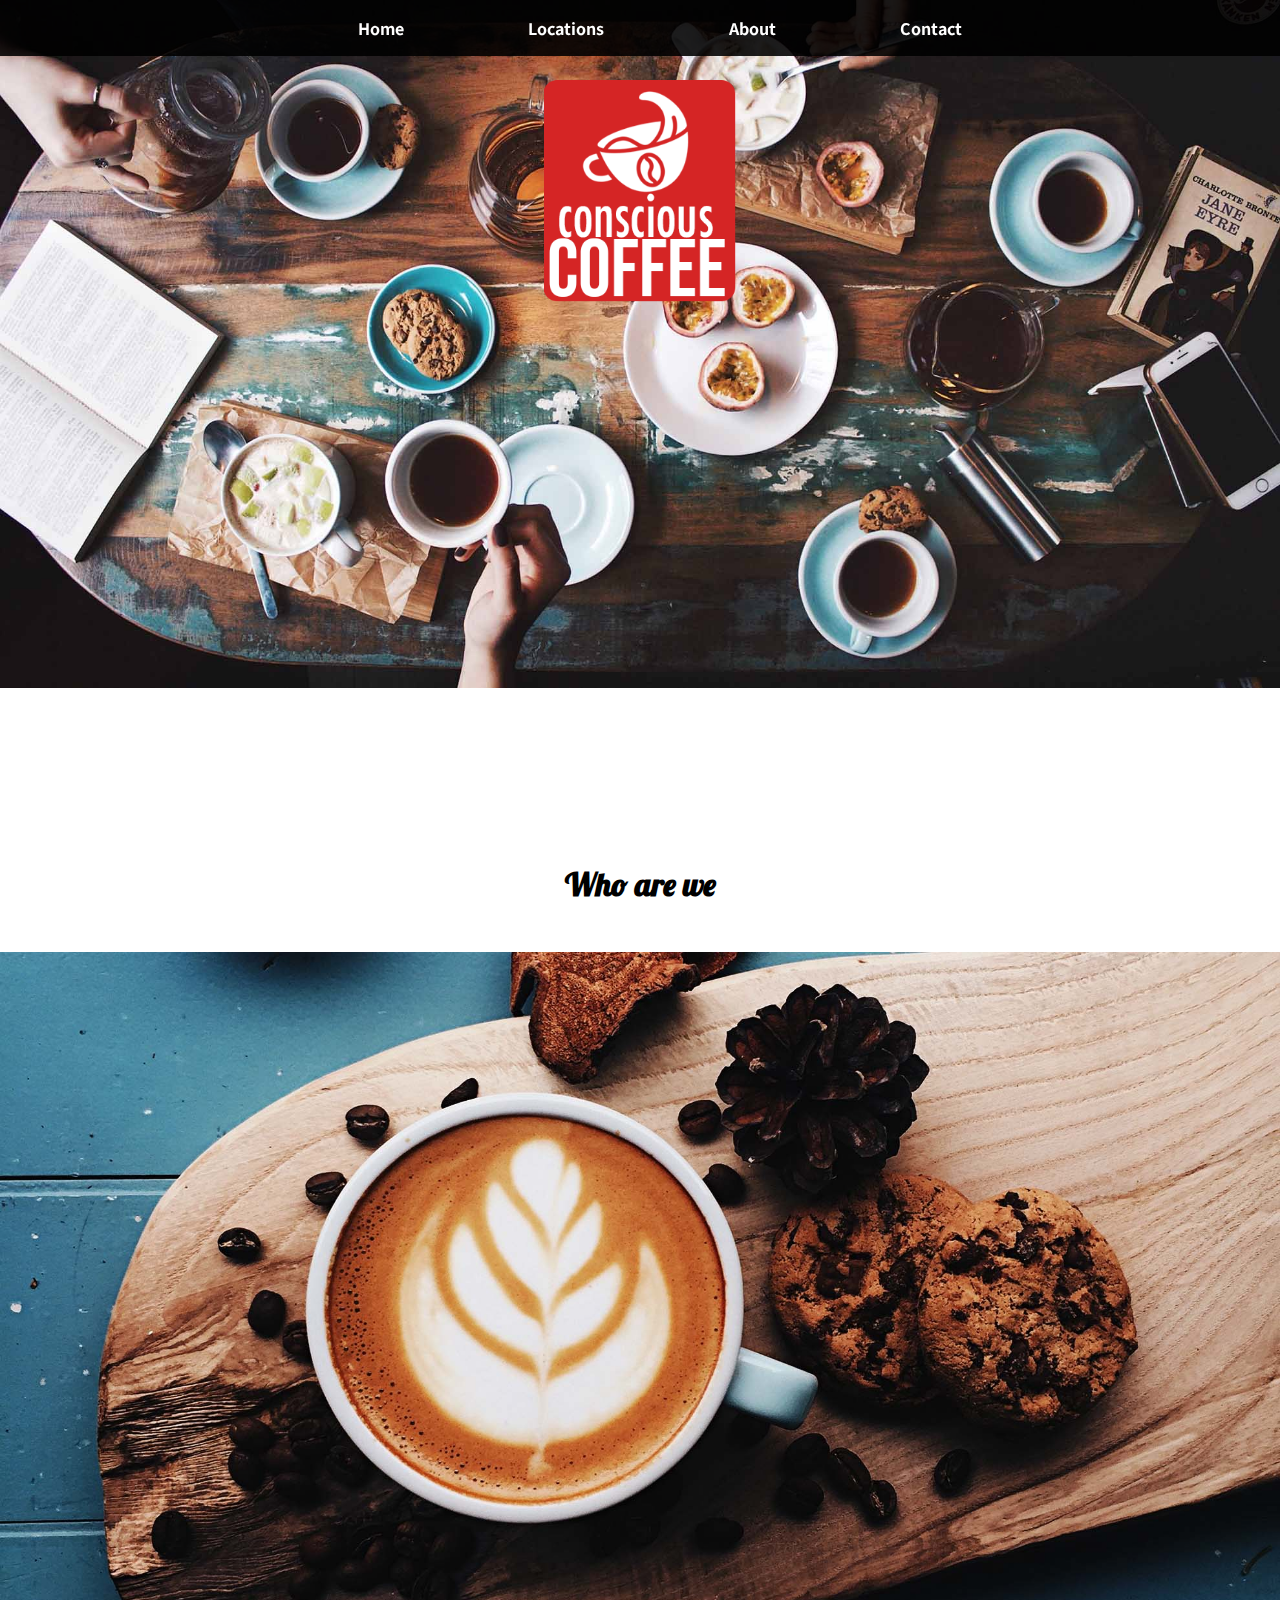
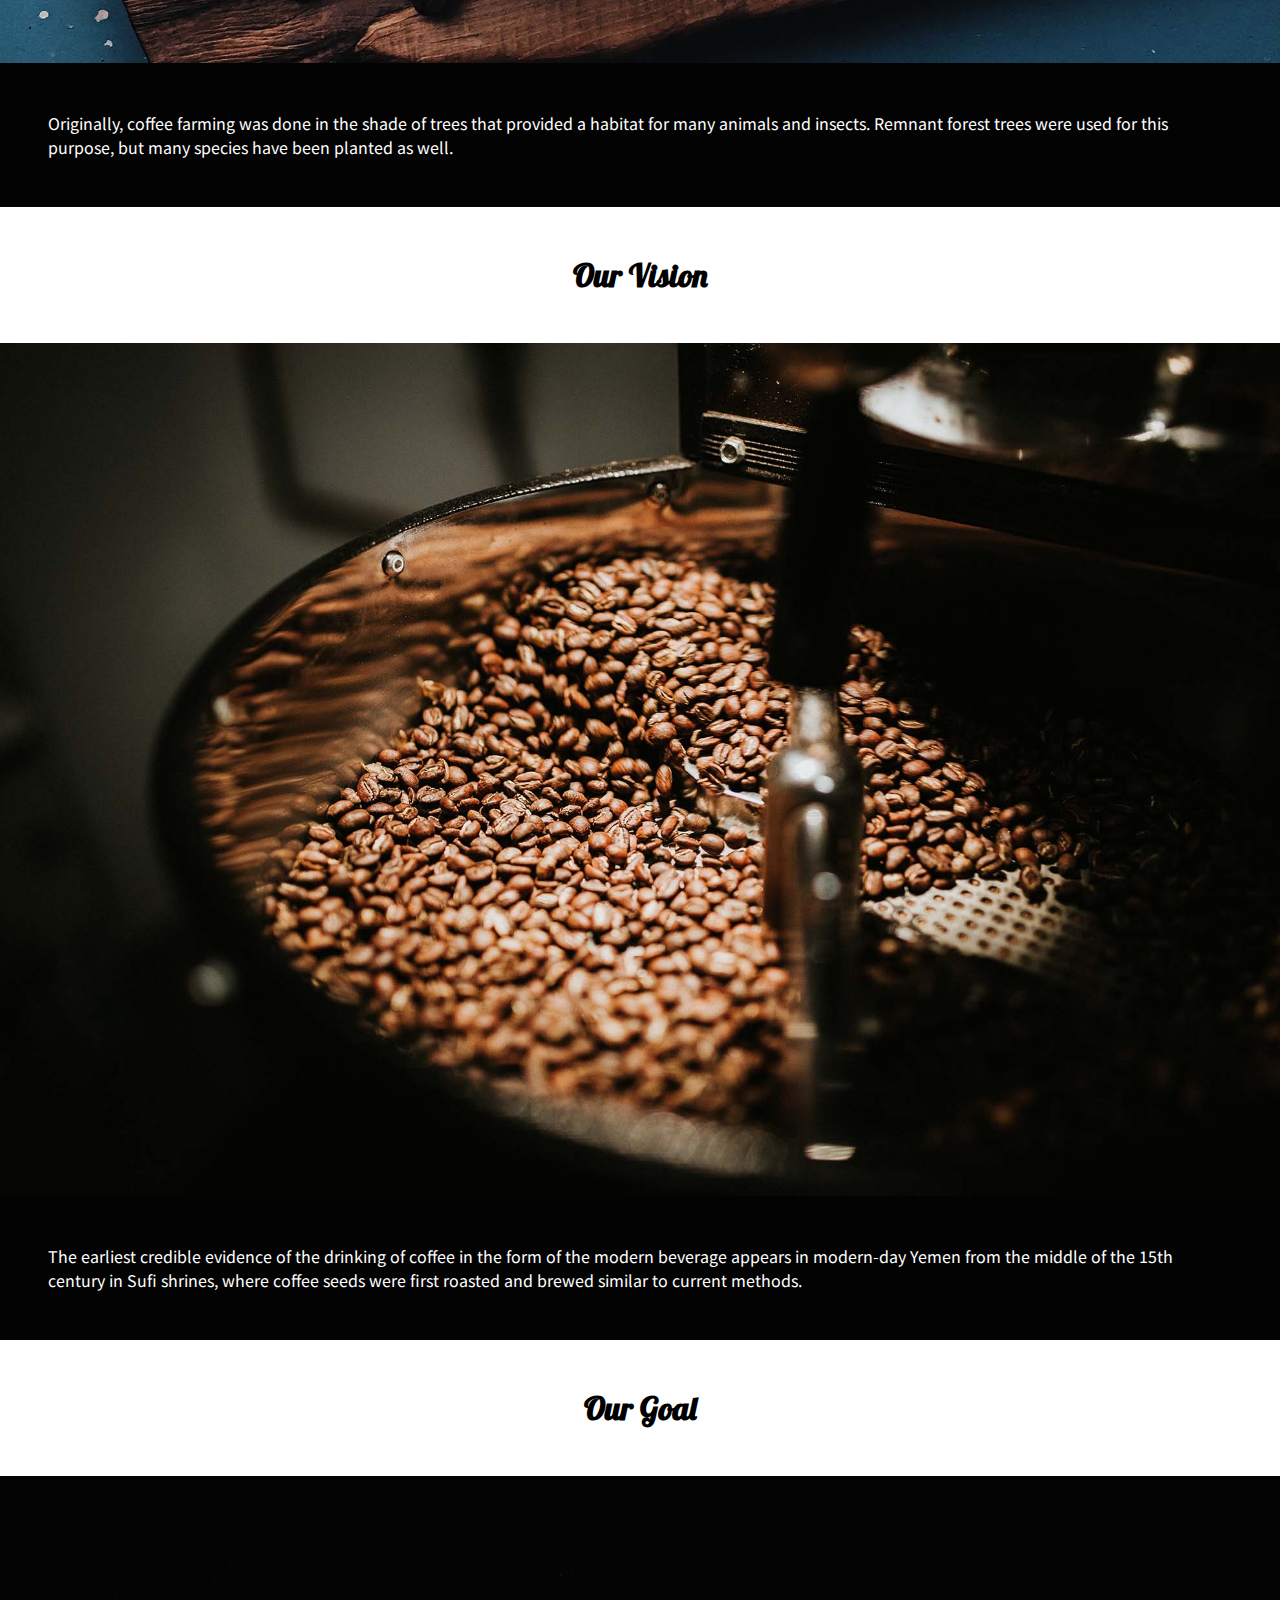
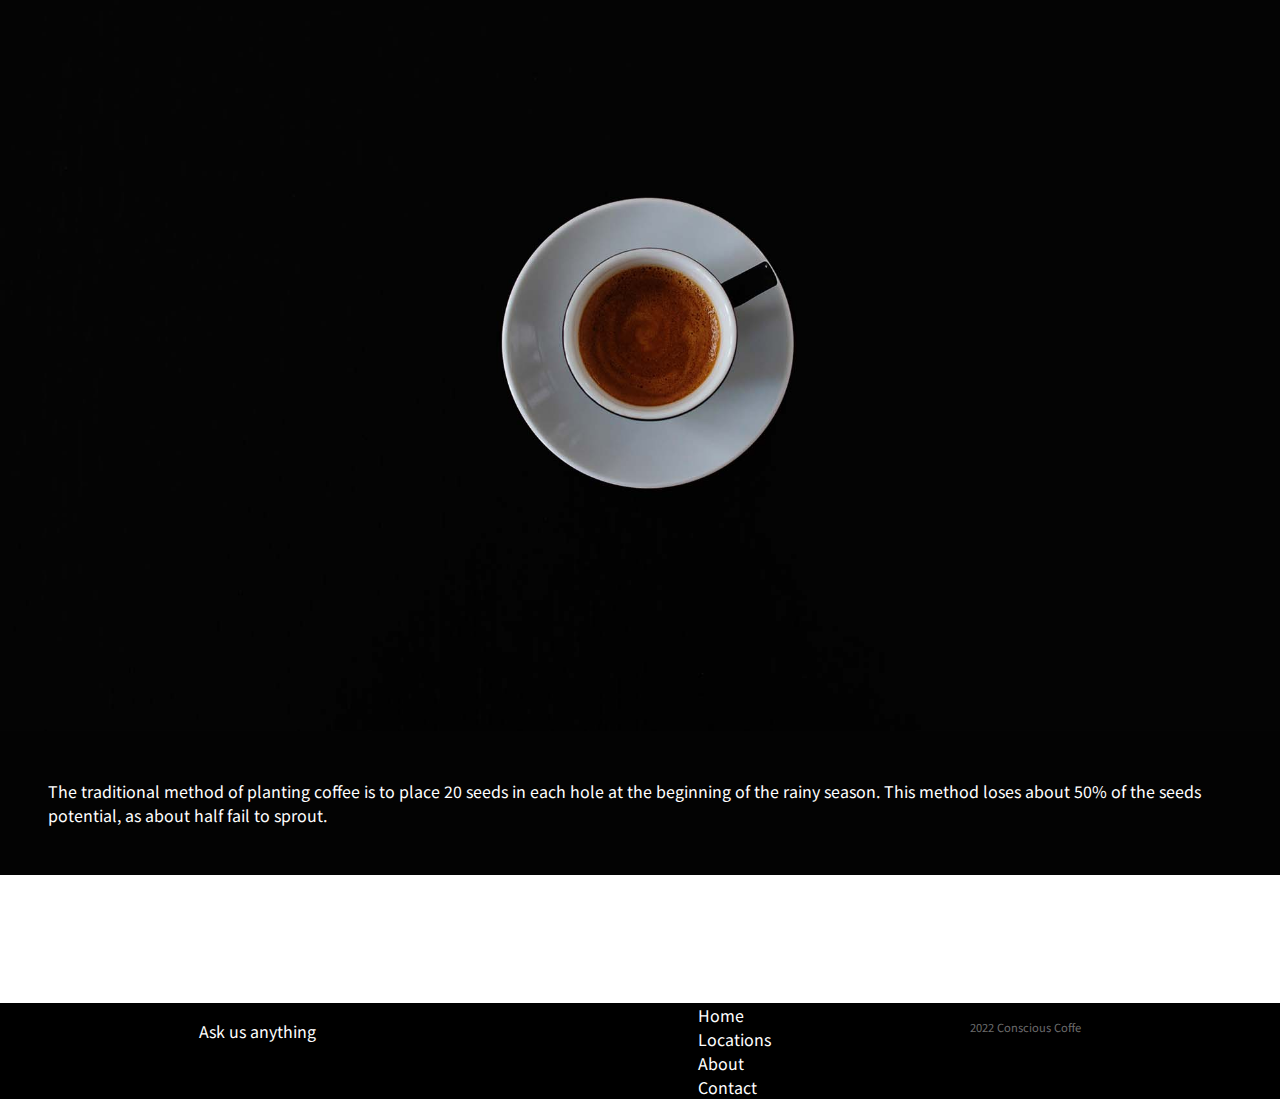
==== about.html @ 86b29d53 "update" ====
<!DOCTYPE html>
<html lang="en">
<head>
    <meta charset="UTF-8">
    <meta http-equiv="X-UA-Compatible" content="IE=edge">
    <meta name="viewport" content="width=device-width, initial-scale=1.0">
    <link rel="stylesheet" href="/main.css">
    <title>About us</title>
</head>
<body>
    <header>

     

<div class="navigation">
    <nav>
       <input type="checkbox" id="nav-toggle">
        <ul>
            <li><a href="index.html"> Home</a></li>
            <li><a href="locations.html"> Locations</a></li>
            <li><a href="about.html"> About </a></li>
            <li><a href="contact.html"> Contact </a></li>
        </ul>

        <label for="nav-toggle" class="burger-icon">
            <div class="line"></div>
            <div class="line"></div>
            <div class="line"></div>
            </label>
    </nav>

    

</div>




<div class="hero-img">
    <img src="/images/heroimg.jpg" alt="hero image">
</div>
<div class="hero-img-flipped">
    <img src="/images/heroimgflipped.jpg" alt="hero image">
</div>
<div class="logo-img">
    <img src="/images/logored.png" alt="logo image" class="logo">
</div>




</header>


    <main>
        <div class="about-container">
        <section class="about-content">

            <article class="about-banner">
                <h1> Who are we</h1>
            </article>

            <article class="about-image">
                <img src="/images/about1.jpg" alt="">
            </article>

            <article class="about-description">
                <p>Originally, coffee farming was done in the 
                    shade of trees that provided a habitat for many 
                    animals and insects. Remnant forest 
                    trees were used for this purpose, but many 
                    species have been planted as well.</p>
            </article>
        </section>




        <section class="about-content">

            <article class="about-banner">
                <h1> Our Vision</h1>
            </article>

            <article class="about-image">
                <img src="/images/about2.jpg" alt="">
            </article>

            <article class="about-description">
                <p>The earliest credible evidence of the drinking 
                    of coffee in the form of the modern beverage 
                    appears in modern-day Yemen from the 
                    middle of the 15th century in Sufi shrines, 
                    where coffee seeds were first roasted 
                    and brewed similar to current methods.</p>
            </article>
        </section>




        <section class="about-content">
            <article class="about-banner">
                <h1> Our Goal </h1>
            </article>
            <article class="about-image">
                <img src="/images/about3.jpg" alt="">
            </article>
            <article class="about-description">
                <p>The traditional method of planting coffee
                    is to place 20 seeds in each hole at the 
                    beginning of the rainy season. This method
                    loses about 50% of the seeds potential, 
                    as about half fail to sprout.</p>
            </article>
        </section>
    </div>
    </main>
    <footer>
        <section class="footer-section">
        <article class="footer-description">
            <p> Ask us anything</p>
        </article>
        <article class="footer-socials">


        </article>
        <article class="footer-links">
            <ul>
                <li><a href="index.html"> Home</a></li>
                <li><a href="locations.html"> Locations</a></li>
                <li><a href="about.html"> About </a></li>
                <li><a href="contact.html"> Contact </a></li>
            </ul>
        </article>
        <article class="copyright"> 2022 Conscious Coffe</article>
    </section>
    </footer>
</main>
</body>
</html>
---- main.css ----
@import url('https://fonts.googleapis.com/css2?family=Lobster&family=Noto+Sans+JP:wght@100;700&family=Poppins:ital,wght@0,100;0,300;0,400;1,600&display=swap');

/*font-family: 'Lobster', cursive;
font-family: 'Noto Sans JP', sans-serif;
font-family: 'Poppins', sans-serif;*/

*{
    box-sizing: border-box;
}
body{
    padding: 0;
    margin: 0;
    max-width: 1980px;;
    overflow-x: hidden;
}
img {
   max-width: 100%;
   max-height: 100%;
}

span{
    font-weight: bold;
}

p {
    font-family: 'Noto Sans JP', sans-serif;
}

h1, h2, h3, h4 {
    font-family: 'Lobster', cursive;
    font-size: 2rem;
    margin: 0;
}

.hero-img-flipped{
    display: none;
}

.hero-img{
   display: flex;
}

.navigation{
    position: fixed;
    z-index: 10;
    left: 0;
    right: 0;
    top: 0;
    background-color: rgba(0, 0, 0, 0.885);
}

.navigation ul {
    height: 100%;
    width: 60%;
    display: flex;
    align-items: center;
    justify-content: space-around;
    margin: 0 auto;
    font-family: 'Noto Sans JP', sans-serif;
    font-weight: bold;
    

}
.navigation ul :hover {
background-color: #f5f5f528;
}

.navigation ul li {
    list-style-type: none;
}

.navigation ul li a {
    
    display: inline-block;
    padding: 1em;
    text-decoration: none;
    color: #fff;

}
#nav-toggle{
    position: absolute;
    display: none;
}

header{
    position: relative;
}

.logo-img {
position: absolute; 
top:5rem;
  left: 0; 
  right: 0; 
  margin-left: auto; 
  margin-right: auto; 
  max-width: 12rem;
}

.intro .banner{
    background-color: #d52525;
}
.organic .banner{

    background-color: #030303da;
}
.container{
    display: flex;
    flex-direction: row;
    text-align: center;
    align-items: center;
    background-color: #1d1d1d;
    margin: auto;
}

.image{
margin: 1em;
max-width: 40%;
}

.description{
margin: 1em;
color: #fff;
}
.banner{
    background-color: #1d1d1d;
    text-align: center;
    padding: 1rem;
    color: #fff;
}


.review-container{
    display: flex;
    align-items: center;
    margin: 3rem;
    justify-content: center;
}

.reviews{
    display: flex;
    flex-direction: column;
    
}

.review-image{
    display: contents;
}
.review-image img{
    max-width: 20%;
}
.review-text{
    margin: 1em;
    max-width: 50%;
}

.reviews .banner{
    background-color: #d52525;
}

.reviews p{
    font-style: italic;
}





.locations{
    display: flex;
    flex-direction: row;
    justify-content: space-evenly;
    margin: 2rem;
}

.location{
    margin: 10px;
    display: flex;
    position: relative;
}

.location-description{
    position: absolute;
    background-color: #0000009b;
    color: #fff;
    width:100%;
    bottom: 0;

}

.location-description h2, p{
    margin: 1rem;
}

.about-container{
    margin-top: 10%;
    margin-bottom: 10%;
    display: flex;
    flex-direction: column;
}
.about-content{
    display: flex;
    flex-direction: column;
    width: 100vw;
    margin: 0;
}

.about-banner{
    width: 100vw;
    text-align: center;
}

.about-image{
    display: flex;
}
.about-banner h1{
    margin: 3rem;
}

.about-description{
   background-color: #030303;
   color: #fff;
}
.about-description p{
    margin: 3rem;
 }


 .form-container{
     display: block;
    width: 50%;
    margin: 0 auto;
    margin-top: 3rem;
    text-align: center;
 }
.form-banner{
padding: 1rem;
}
.form-banner h1{
    font-size: 3rem;
}

form{
background-color: rgb(36, 197, 194);
padding: 1rem;
text-align: center;
}
label{
    font-family: 'Noto Sans JP', sans-serif;
text-transform: uppercase;
}


input{
    background-color: #ffffff;
    border: none;
    height: 3rem;
    width: 15rem;
    margin: 1rem;
    border-radius: 5px;


}

input#message{
    width: 19rem;
    height: 5rem;
}
.contact-more{
    background-color: #0f0f0f;
    color: #fff;
    font-family: 'Lobster', cursive;
    font-size: 3rem;
    padding: 2rem;
}

.contact-more p {
    font-family: 'Noto Sans JP', sans-serif;
    font-size: 2rem;
}

footer{
    background-color: #000000;
    display: block;
}
.footer-section{
    display: flex;
    /* flex-direction: row; */
    color: #fff;
    width: 100%;
    justify-content: space-evenly;
}
.footer-logo{
    max-width: 8rem;
    display: flex;
}

.footer-links{
    align-self: center;
    display: flex;
    font-family: 'Noto Sans JP', sans-serif;
}

.footer-links ul{
    list-style: none;
    margin:0;
    padding:0;

}

.footer-links ul li a{
    text-decoration: none;
    color: #fff;

}

.copyright{
    color: rgba(255, 255, 255, 0.427);
    font-size:0.7rem;
    text-align: center;
    font-family: 'Noto Sans JP', sans-serif;
padding: 1rem;}
@media screen and (max-width: 768px) {

    .hero-img {
        display: none;
     }
     .hero-img-flipped {
        display:flex;
     }
    

.navigation ul {
    flex-direction: column;
    float:none;
    width: auto;
    height: auto;
    position: fixed;
    overflow: hidden;
    z-index: 9;
    left: 0;
    right: 0;
    top:0;
    bottom:100%;
    background-color: rgba(0, 0, 0, 0.885);
    transition: all .2s ease-in-out;
}

.navigation :checked ~ ul {
    bottom: 0;
}

nav .burger-icon{
    position: absolute;
    display: block;
    right: 5%;
    top: 50%;
    background-color: #d52525;
    padding: 1rem;
    border-radius: 50%;
    z-index: 11;
}
nav .burger-icon .line {
    width: 25px;
    height: 5px;
    margin: 5px;
    background-color: #fff;
    border-radius: 5px;
    transition: all .3s ease-in-out;
}
nav :checked ~ .burger-icon .line:nth-child(1) {
transform: translateY(10px) rotate(225deg);
}
nav :checked ~ .burger-icon .line:nth-child(3) {
    transform: translateY(-10px) rotate(-225deg);
    }
nav :checked ~ .burger-icon .line:nth-child(2) {
     opacity: 0;
    }


    .container{
        display: flex;
        flex-direction: column;
        
    }
    
    .image{
        max-width: fit-content;
    }

    .locations{
        flex-direction: column;
        justify-content: space-evenly;
        margin: 2rem;
    }

    .location{
        max-width: 100vw;
    }

    .form-container{
       width: 100vw;
    }
    .footer-section{
        display: flex;
        flex-direction: column;
        color: #fff;
        width: 100%;
        text-align: center;
    }

    .footer-logo{
        align-self: center;
    }
 
}
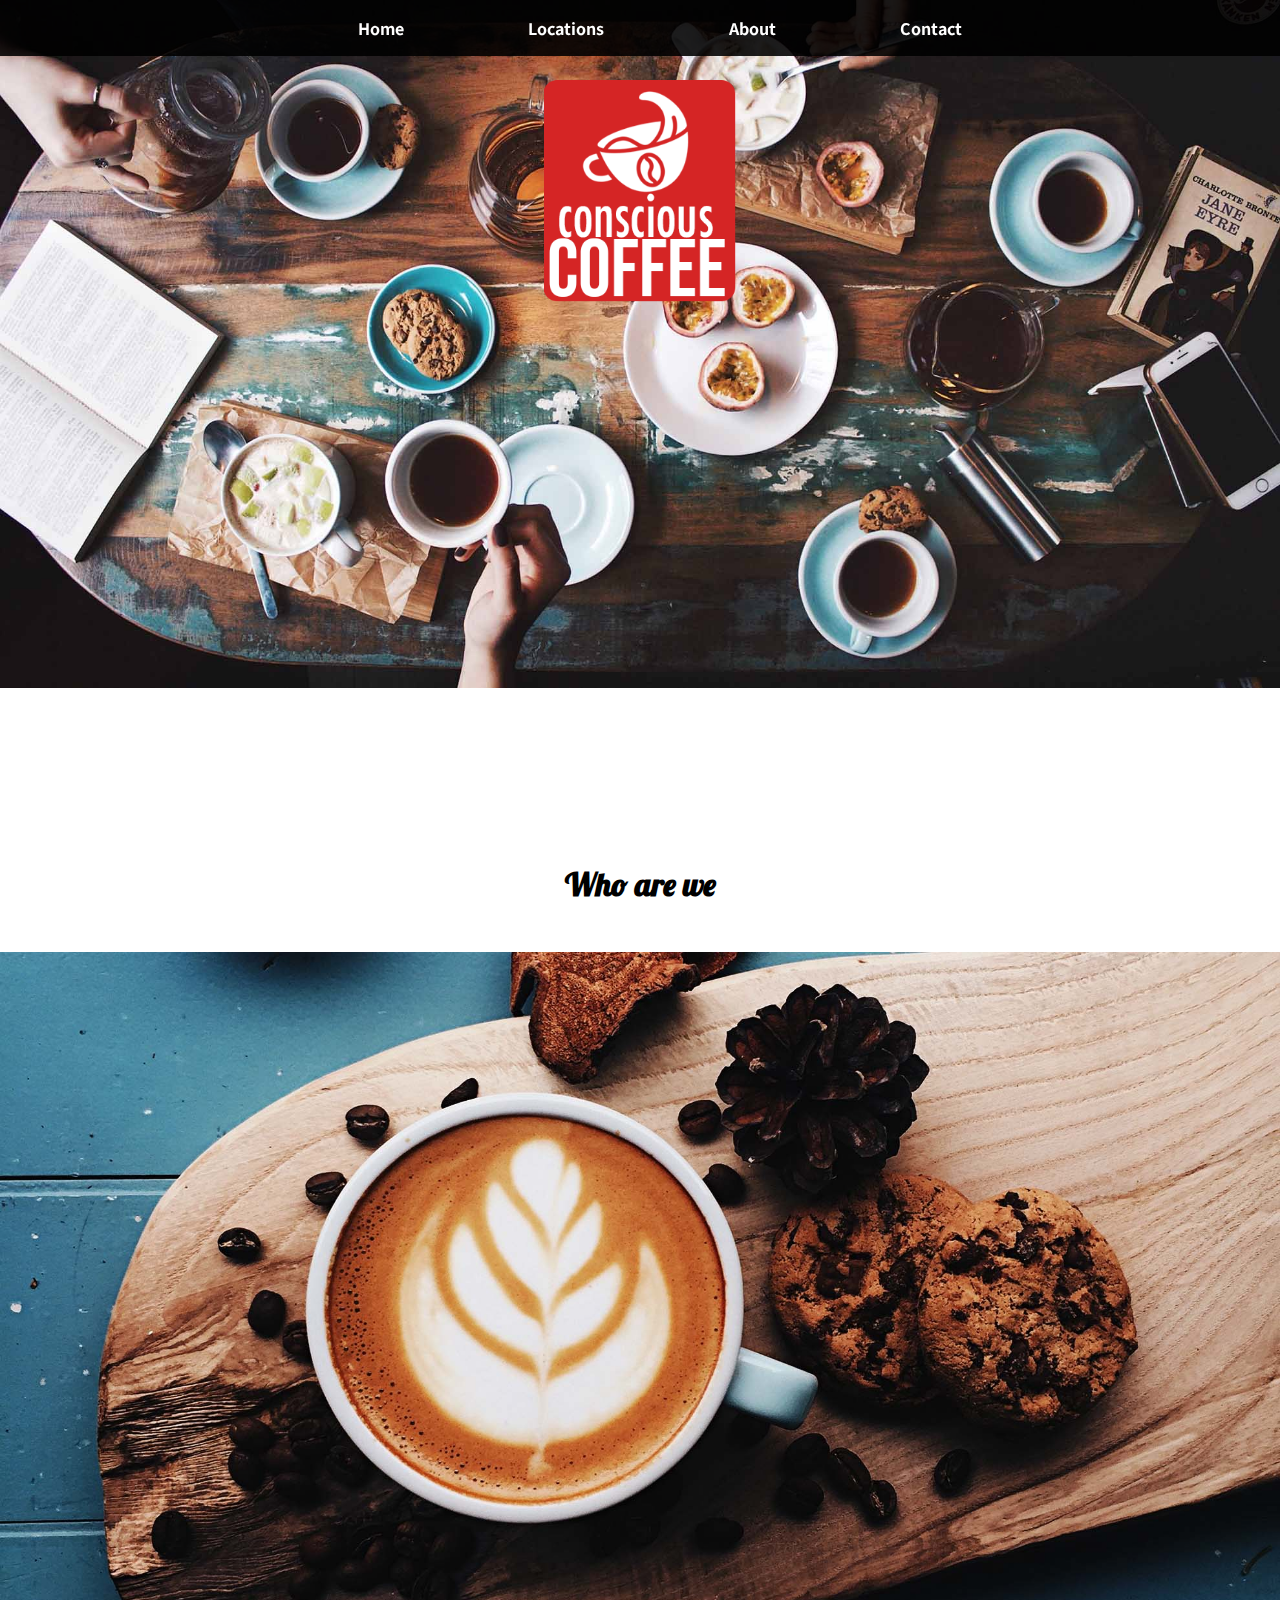
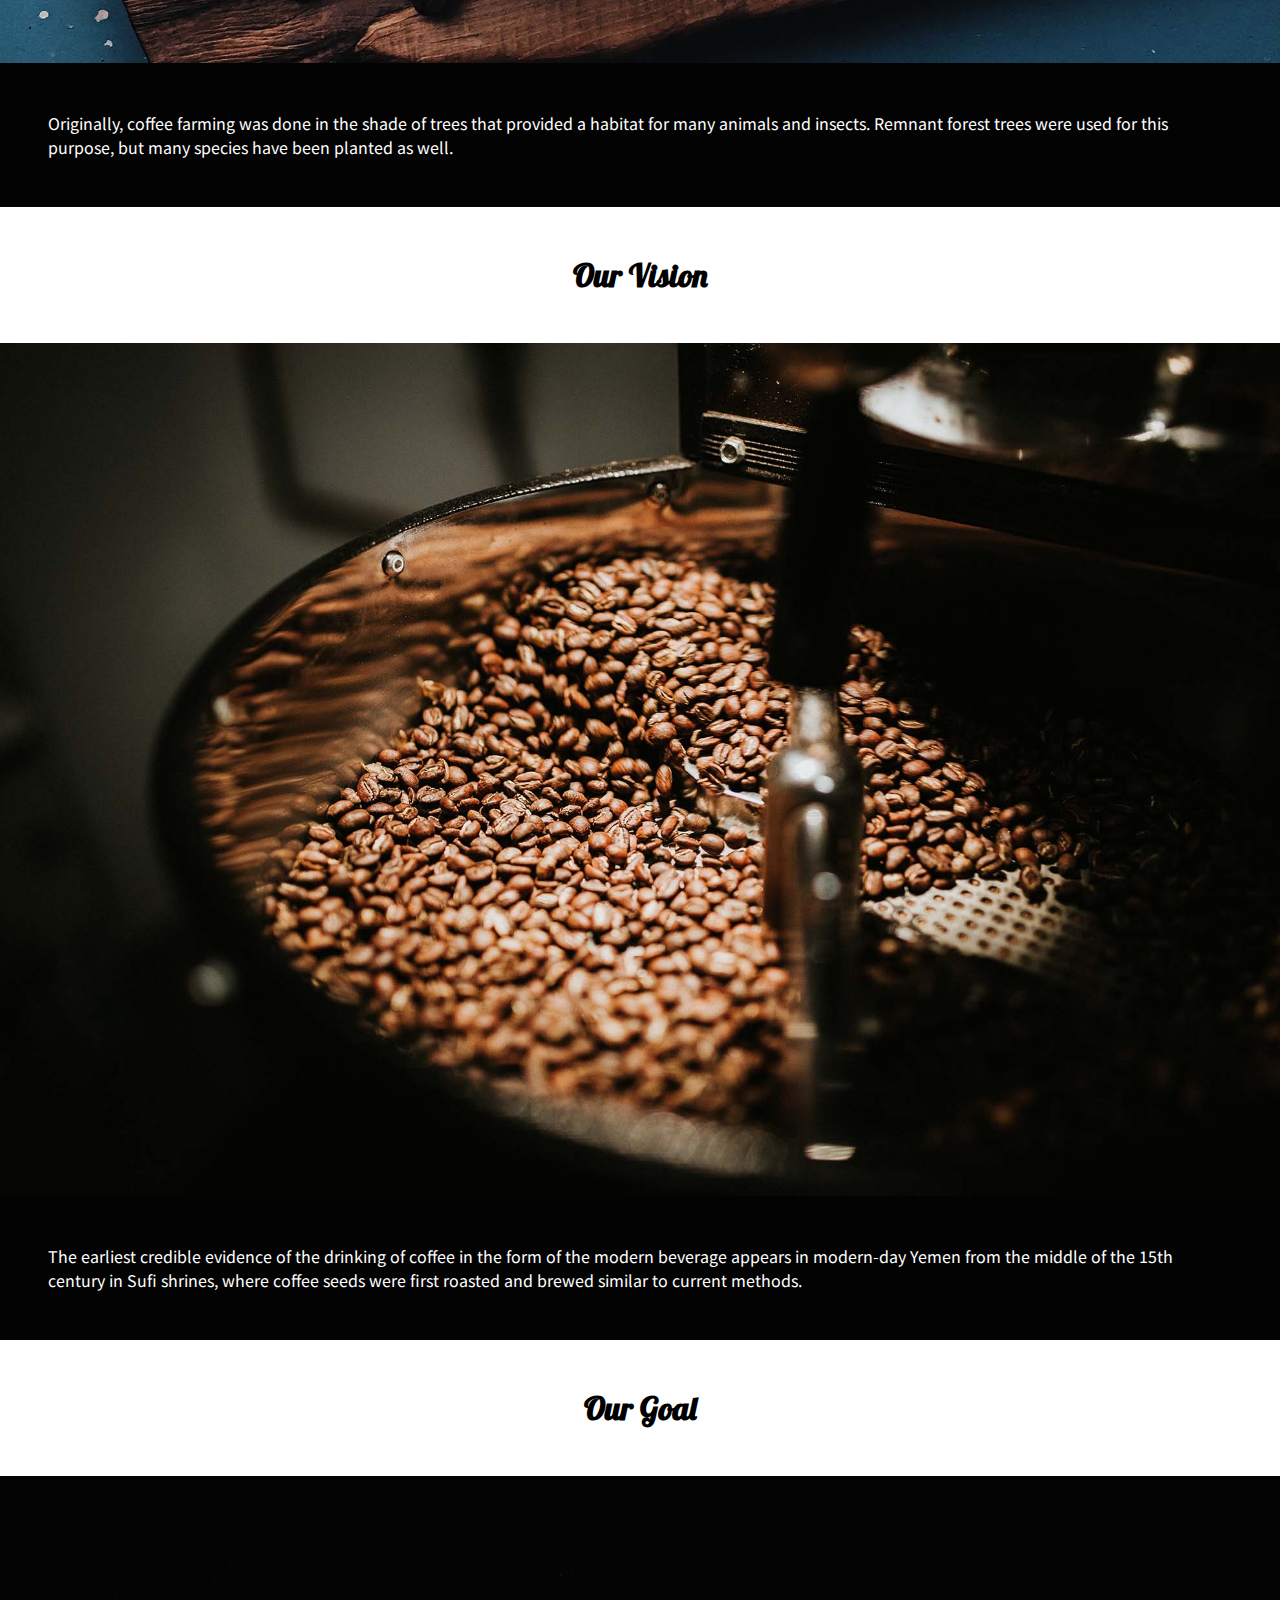
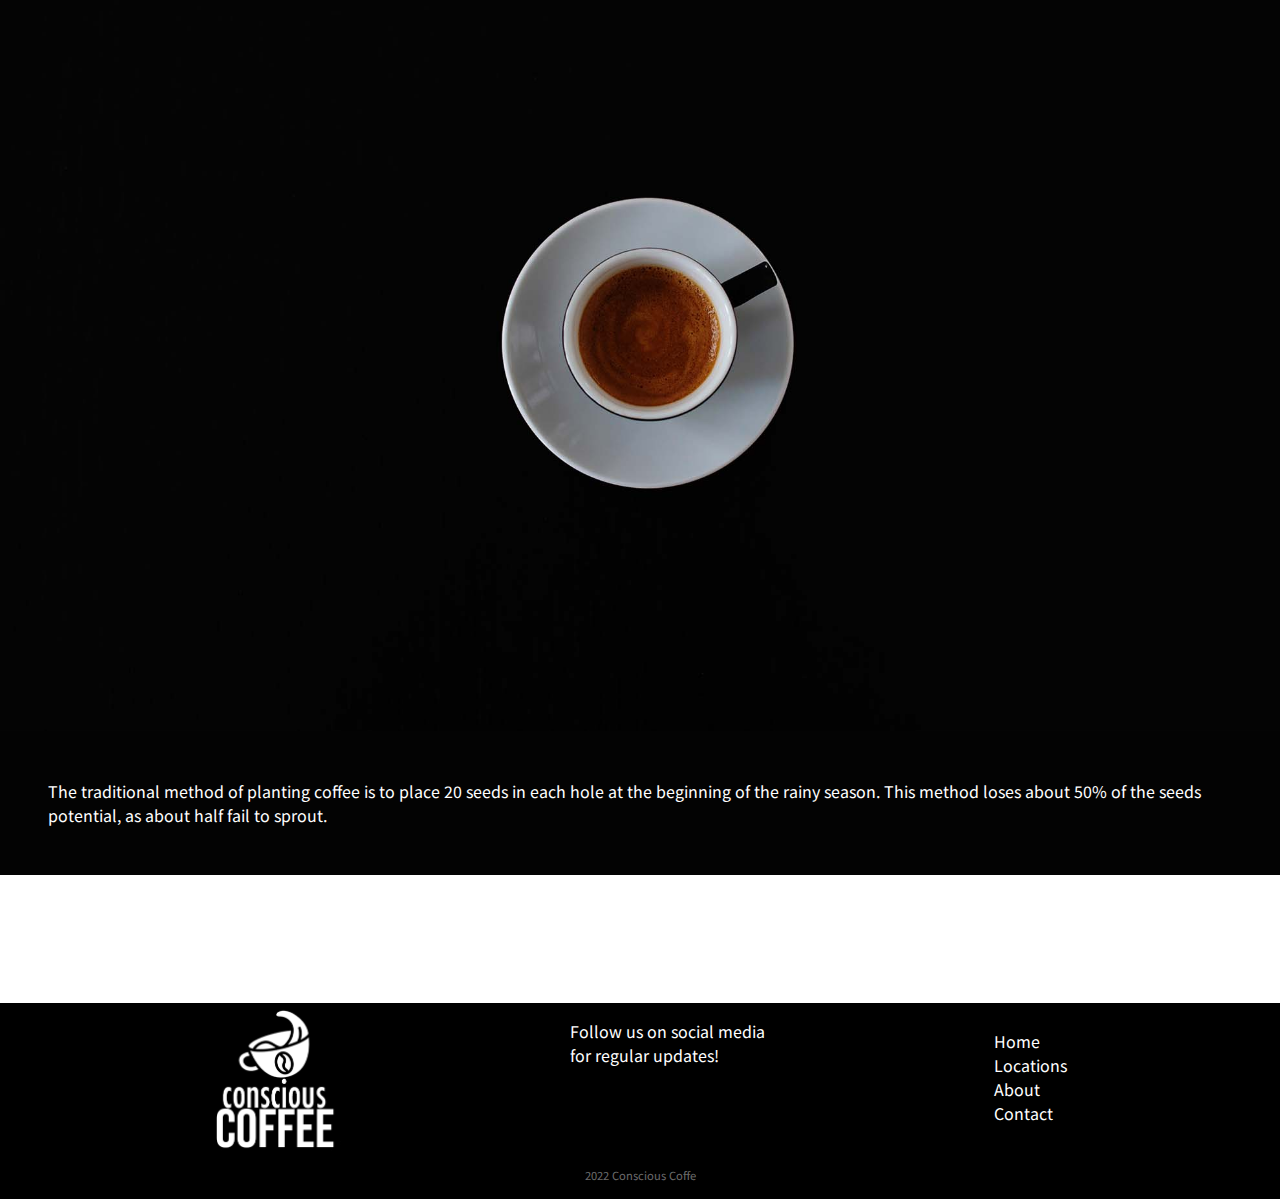
==== commit f6e65c29: "update" ====
--- a/about.html
+++ b/about.html
@@ -118,13 +118,16 @@
     </main>
     <footer>
         <section class="footer-section">
+            <section class="footer-logo">
+                <img src="/images/logoblack.png" alt="">
+            </section>
         <article class="footer-description">
-            <p> Ask us anything</p>
+            <p> Follow us on social media<br>
+            for regular updates!</p>
+           
         </article>
-        <article class="footer-socials">
-
-
-        </article>
+       
+       
         <article class="footer-links">
             <ul>
                 <li><a href="index.html"> Home</a></li>
@@ -133,8 +136,9 @@
                 <li><a href="contact.html"> Contact </a></li>
             </ul>
         </article>
-        <article class="copyright"> 2022 Conscious Coffe</article>
+       
     </section>
+    <article class="copyright"> 2022 Conscious Coffe</article>
     </footer>
 </main>
 </body>
